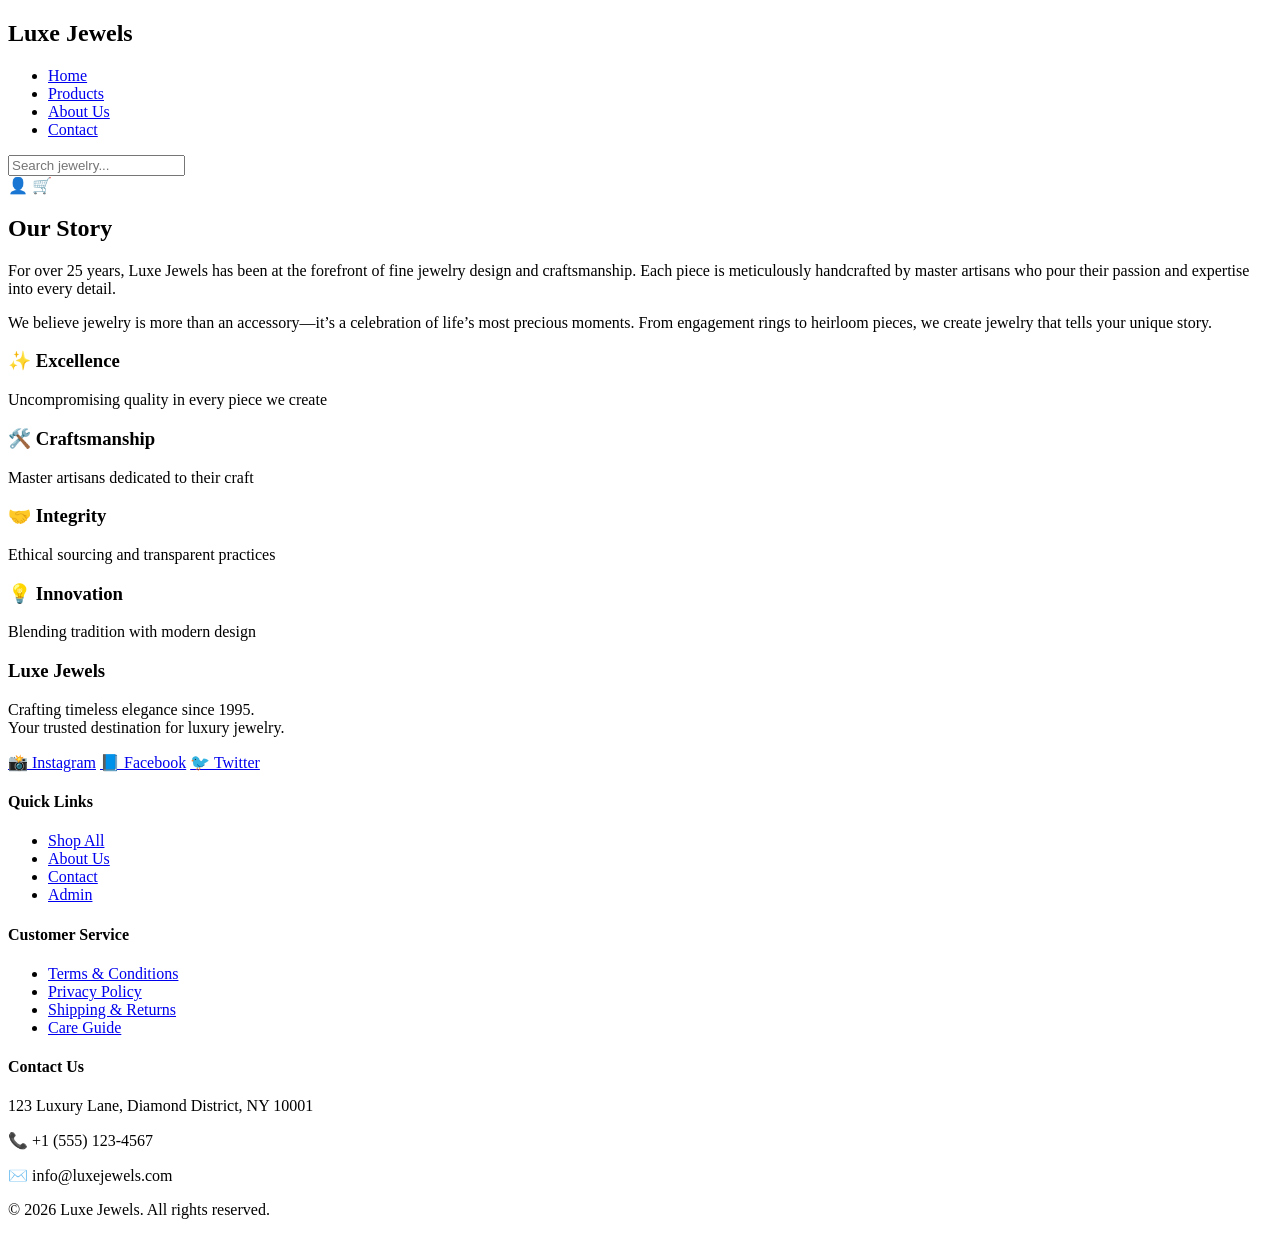
==== about.html @ 54682df0 "Add files via upload" ====
<!DOCTYPE html>
<html lang="en">
<head>
  <meta charset="UTF-8">
  <meta name="viewport" content="width=device-width, initial-scale=1.0">
  <title>Luxe Jewels - About Us</title>
  <link rel="stylesheet" href="css/style.css">
</head>
<body>
  <!-- Header -->
  <header>
    <nav class="navbar">
      <h1 class="logo">Luxe Jewels</h1>
      <ul class="nav-links">
        <li><a href="index.html">Home</a></li>
        <li><a href="products.html">Products</a></li>
        <li><a href="about.html">About Us</a></li>
        <li><a href="contact.html">Contact</a></li>
      </ul>
      <input type="text" placeholder="Search jewelry..." class="search-bar">
      <div class="icons">
        <span>👤</span>
        <span>🛒</span>
      </div>
    </nav>
  </header>

  <!-- About Section -->
  <section class="about">
    <h2>Our Story</h2>
    <p>
      For over 25 years, Luxe Jewels has been at the forefront of fine jewelry design and craftsmanship. 
      Each piece is meticulously handcrafted by master artisans who pour their passion and expertise into every detail.
    </p>
    <p>
      We believe jewelry is more than an accessory—it’s a celebration of life’s most precious moments. 
      From engagement rings to heirloom pieces, we create jewelry that tells your unique story.
    </p>

    <!-- Values -->
    <div class="values">
      <div class="value-card">
        <h3>✨ Excellence</h3>
        <p>Uncompromising quality in every piece we create</p>
      </div>
      <div class="value-card">
        <h3>🛠️ Craftsmanship</h3>
        <p>Master artisans dedicated to their craft</p>
      </div>
      <div class="value-card">
        <h3>🤝 Integrity</h3>
        <p>Ethical sourcing and transparent practices</p>
      </div>
      <div class="value-card">
        <h3>💡 Innovation</h3>
        <p>Blending tradition with modern design</p>
      </div>
    </div>
  </section>

  <!-- Footer -->
<footer class="footer">
  <div class="footer-container">
    <!-- Brand Info -->
    <div class="footer-section">
      <h3>Luxe Jewels</h3>
      <p>Crafting timeless elegance since 1995.<br>Your trusted destination for luxury jewelry.</p>
      <div class="social-icons">
        <a href="#">📸 Instagram</a>
        <a href="#">📘 Facebook</a>
        <a href="#">🐦 Twitter</a>
      </div>
    </div>

    <!-- Quick Links -->
    <div class="footer-section">
      <h4>Quick Links</h4>
      <ul>
        <li><a href="products.html">Shop All</a></li>
        <li><a href="about.html">About Us</a></li>
        <li><a href="contact.html">Contact</a></li>
        <li><a href="#">Admin</a></li>
      </ul>
    </div>

    <!-- Customer Service -->
    <div class="footer-section">
      <h4>Customer Service</h4>
      <ul>
        <li><a href="#">Terms & Conditions</a></li>
        <li><a href="#">Privacy Policy</a></li>
        <li><a href="#">Shipping & Returns</a></li>
        <li><a href="#">Care Guide</a></li>
      </ul>
    </div>

    <!-- Contact Us -->
    <div class="footer-section">
      <h4>Contact Us</h4>
      <p>123 Luxury Lane, Diamond District, NY 10001</p>
      <p>📞 +1 (555) 123-4567</p>
      <p>✉️ info@luxejewels.com</p>
    </div>
  </div>
  <p class="footer-bottom">© 2026 Luxe Jewels. All rights reserved.</p>
</footer>
</body>
</html>
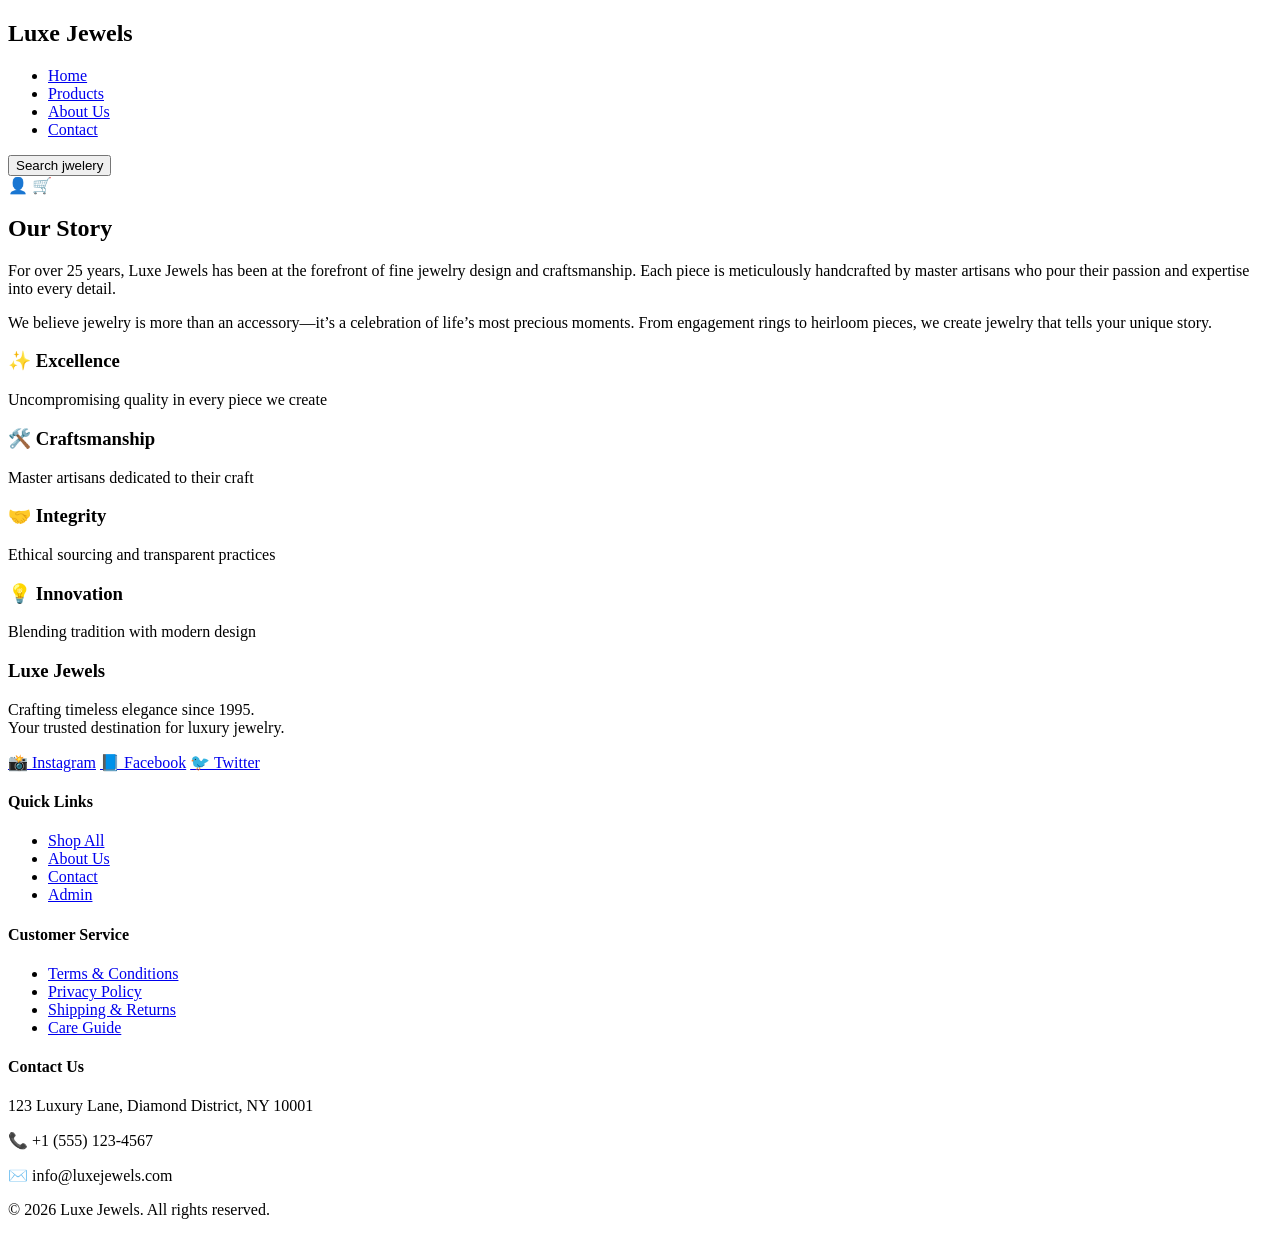
==== commit 52fd6e46: "Add files via upload" ====
--- a/about.html
+++ b/about.html
@@ -17,7 +17,7 @@
         <li><a href="about.html">About Us</a></li>
         <li><a href="contact.html">Contact</a></li>
       </ul>
-      <input type="text" placeholder="Search jewelry..." class="search-bar">
+     <button onclick="search()" class="search-bar"> Search jwelery </button>
       <div class="icons">
         <span>👤</span>
         <span>🛒</span>
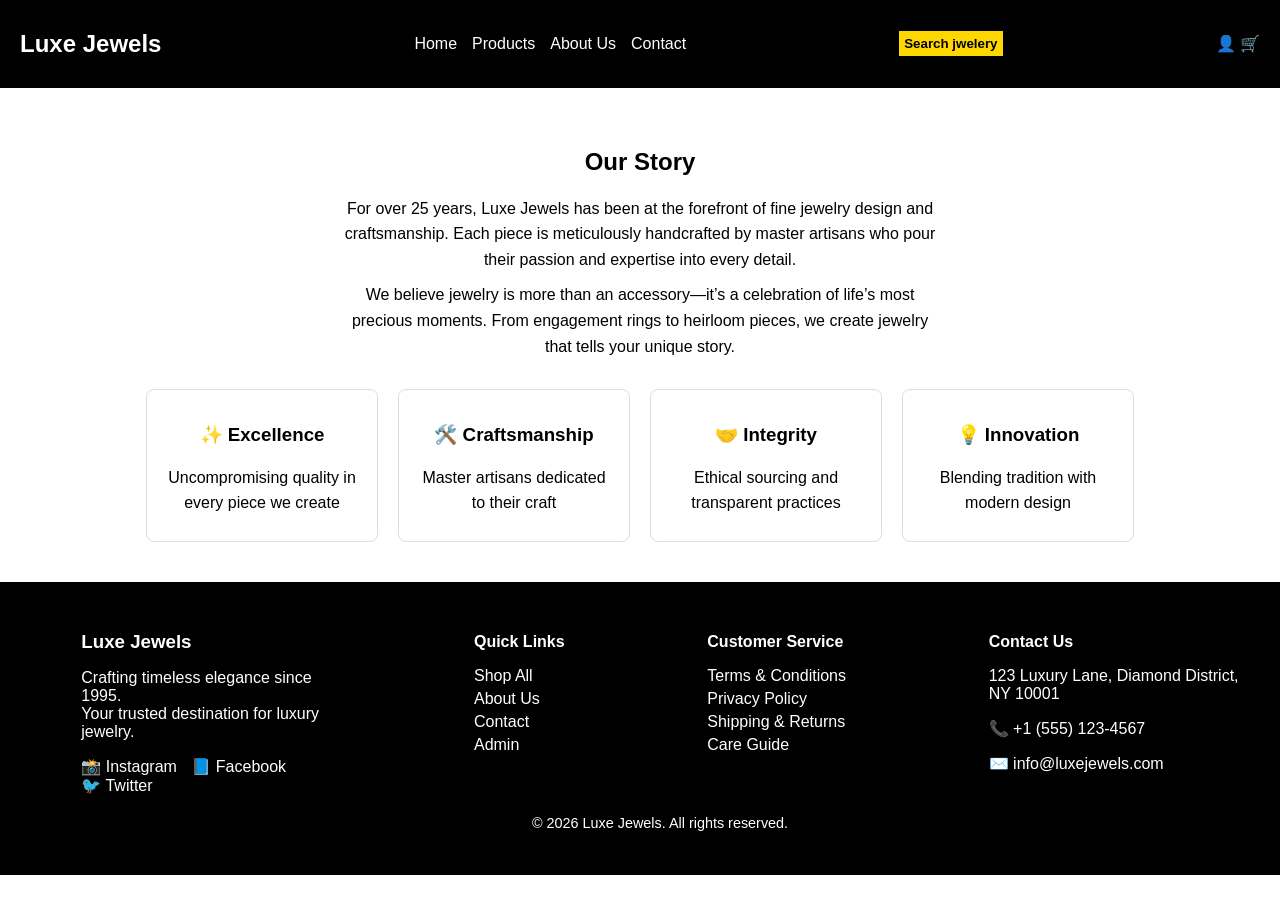
==== commit 74497d4f: "Update about.html" ====
--- a/about.html
+++ b/about.html
@@ -4,7 +4,7 @@
   <meta charset="UTF-8">
   <meta name="viewport" content="width=device-width, initial-scale=1.0">
   <title>Luxe Jewels - About Us</title>
-  <link rel="stylesheet" href="css/style.css">
+  <link rel="stylesheet" href="style.css">
 </head>
 <body>
   <!-- Header -->
@@ -105,4 +105,4 @@
   <p class="footer-bottom">© 2026 Luxe Jewels. All rights reserved.</p>
 </footer>
 </body>
-</html>+</html>
--- a/style.css
+++ b/style.css
@@ -0,0 +1,247 @@
+body {
+  font-family: Arial, sans-serif;
+  margin: 0;
+  background-image: url("assets/images/c:\images\Green.jpg"); /* path to your image */
+  background-size: cover;   /* makes the image cover the whole area */
+  background-position: center; /* centers the image */
+  background-repeat: no-repeat; 
+
+}
+
+.navbar {
+  display: flex;
+  justify-content: space-between;
+  align-items: center;
+  background: #000;
+  color: #fff;
+  padding: 10px 20px;
+}
+
+.nav-links {
+  list-style: none;
+  display: flex;
+  gap: 15px;
+}
+
+.nav-links a {
+  color: #fff;
+  text-decoration: none;
+}
+
+.search-bar {
+  padding: 5px;
+  background: gold;
+  border: black;
+  cursor: pointer;
+  font-weight: bold;
+}
+
+
+
+.hero {
+  text-align: center;
+  padding: 60px 20px;
+  background: #f9f9f9;
+}
+
+.hero h2 {
+  font-size: 2rem;
+  margin-bottom: 10px;
+}
+
+.hero button {
+  background: gold;
+  border: none;
+  padding: 10px 20px;
+  cursor: pointer;
+  font-weight: bold;
+}
+.intro {
+  max-width: 800px;
+  margin: 40px auto;
+  text-align: center;
+  font-size: 1.1rem;
+  line-height: 1.6;
+  color: #444;
+}
+.intro strong {
+  color: gold; 
+}
+.intro button {
+   background: gold;
+  border: black;
+  padding: 10px 20px;
+  cursor: pointer;
+  font-weight: bold;
+}
+
+.img:hover {
+  transform: scale(1.05);
+  transition: 0.3s;
+}
+.icon {
+  width: 24px;
+  height: 24px;
+  vertical-align: middle;
+}
+.products {
+  text-align: center;
+  padding: 40px 20px;
+}
+
+.product-grid {
+  display: grid;
+  grid-template-columns: repeat(auto-fit, minmax(220px, 1fr));
+  gap: 20px;
+  margin-top: 30px;
+}
+
+.product-card {
+  border: 1px solid #ddd;
+  padding: 15px;
+  border-radius: 8px;
+  background: #fff;
+}
+
+.product-card img {
+  width: 200px;
+  height: 200px;
+  object-fit: cover; 
+  border-radius: 5px;
+}
+
+.product-card h3 {
+  margin: 10px 0;
+}
+
+.product-card button {
+  background: gold;
+  border: none;
+  padding: 8px 15px;
+  cursor: pointer;
+  font-weight: bold;
+}
+
+.contact {
+  padding: 40px 20px;
+  text-align: center;
+}
+
+.contact-container {
+  display: flex;
+  justify-content: space-around;
+  margin-top: 30px;
+  flex-wrap: wrap;
+}
+
+form {
+  display: flex;
+  flex-direction: column;
+  width: 300px;
+  gap: 10px;
+}
+
+form input, form textarea {
+  padding: 8px;
+  border: 1px solid #ccc;
+  border-radius: 5px;
+}
+
+form button {
+  background: gold;
+  border: none;
+  padding: 10px;
+  cursor: pointer;
+  font-weight: bold;
+}
+
+.store-info {
+  max-width: 300px;
+  text-align: left;
+}
+
+.about {
+  padding: 40px 20px;
+  text-align: center;
+}
+
+.about p {
+  max-width: 600px;
+  margin: 10px auto;
+  line-height: 1.6;
+}
+
+.values {
+  display: flex;
+  justify-content: center;
+  gap: 20px;
+  margin-top: 30px;
+  flex-wrap: wrap;
+}
+
+.value-card {
+  border: 1px solid #ddd;
+  padding: 15px;
+  border-radius: 8px;
+  width: 200px;
+  background: #fff;
+}
+
+.footer {
+  background: #000;
+  color: #fff;
+  padding: 30px 20px;
+  position:relative;
+  bottom: 0;
+  width: 100%;
+}
+
+.footer-container {
+  display: flex;
+  justify-content: space-around;
+  flex-wrap: wrap;
+  gap: 20px;
+}
+
+.footer-section {
+  max-width: 250px;
+}
+
+.footer-section h3, .footer-section h4 {
+  margin-bottom: 10px;
+}
+
+.footer-section ul {
+  list-style: none;
+  padding: 0;
+}
+
+.footer-section ul li {
+  margin: 5px 0;
+}
+
+.footer-section a {
+  color: #fff;
+  text-decoration: none;
+}
+
+.social-icons a {
+  display: inline-block;
+  margin-right: 10px;
+}
+
+.footer-bottom {
+  text-align: center;
+  margin-top: 20px;
+  font-size: 0.9rem;
+}
+
+.changes{
+  text-decoration: none;
+  color: black  ;
+}
+
+.chang:hover{
+  cursor: pointer;
+}
+
